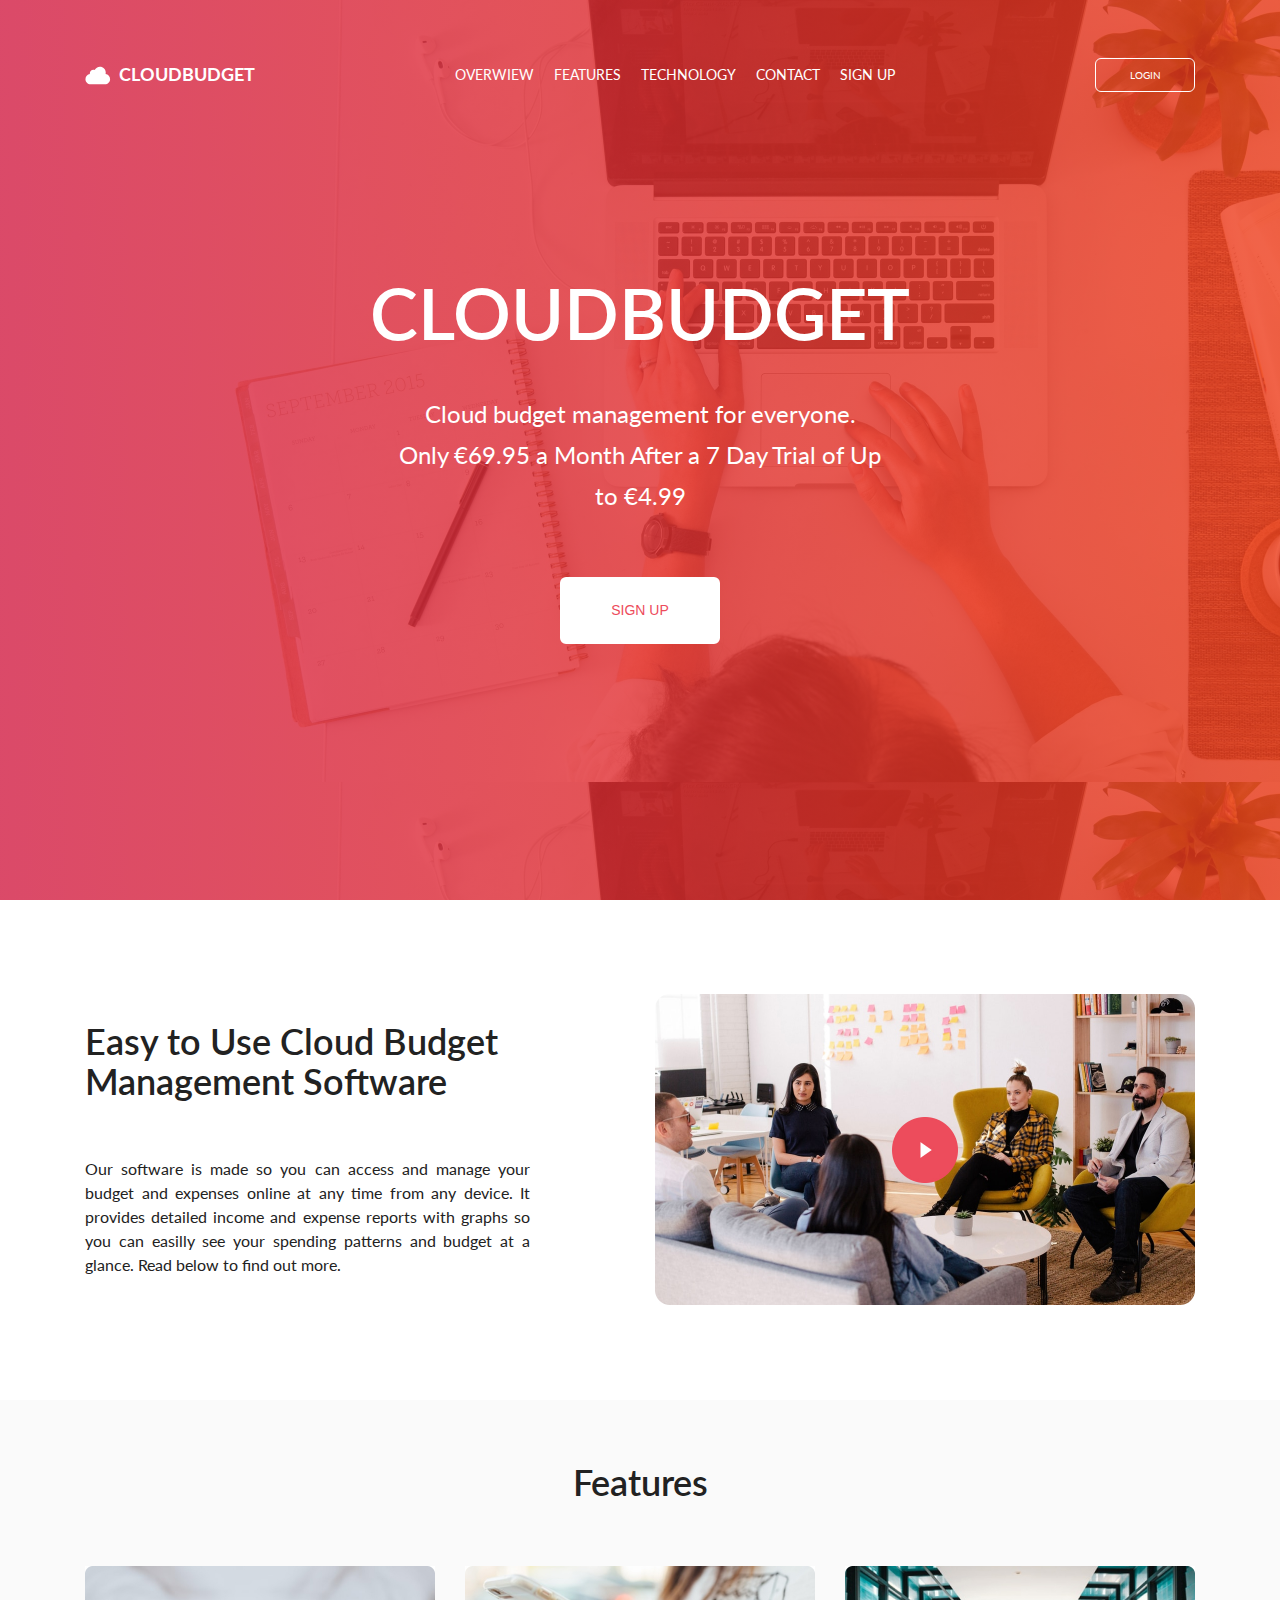
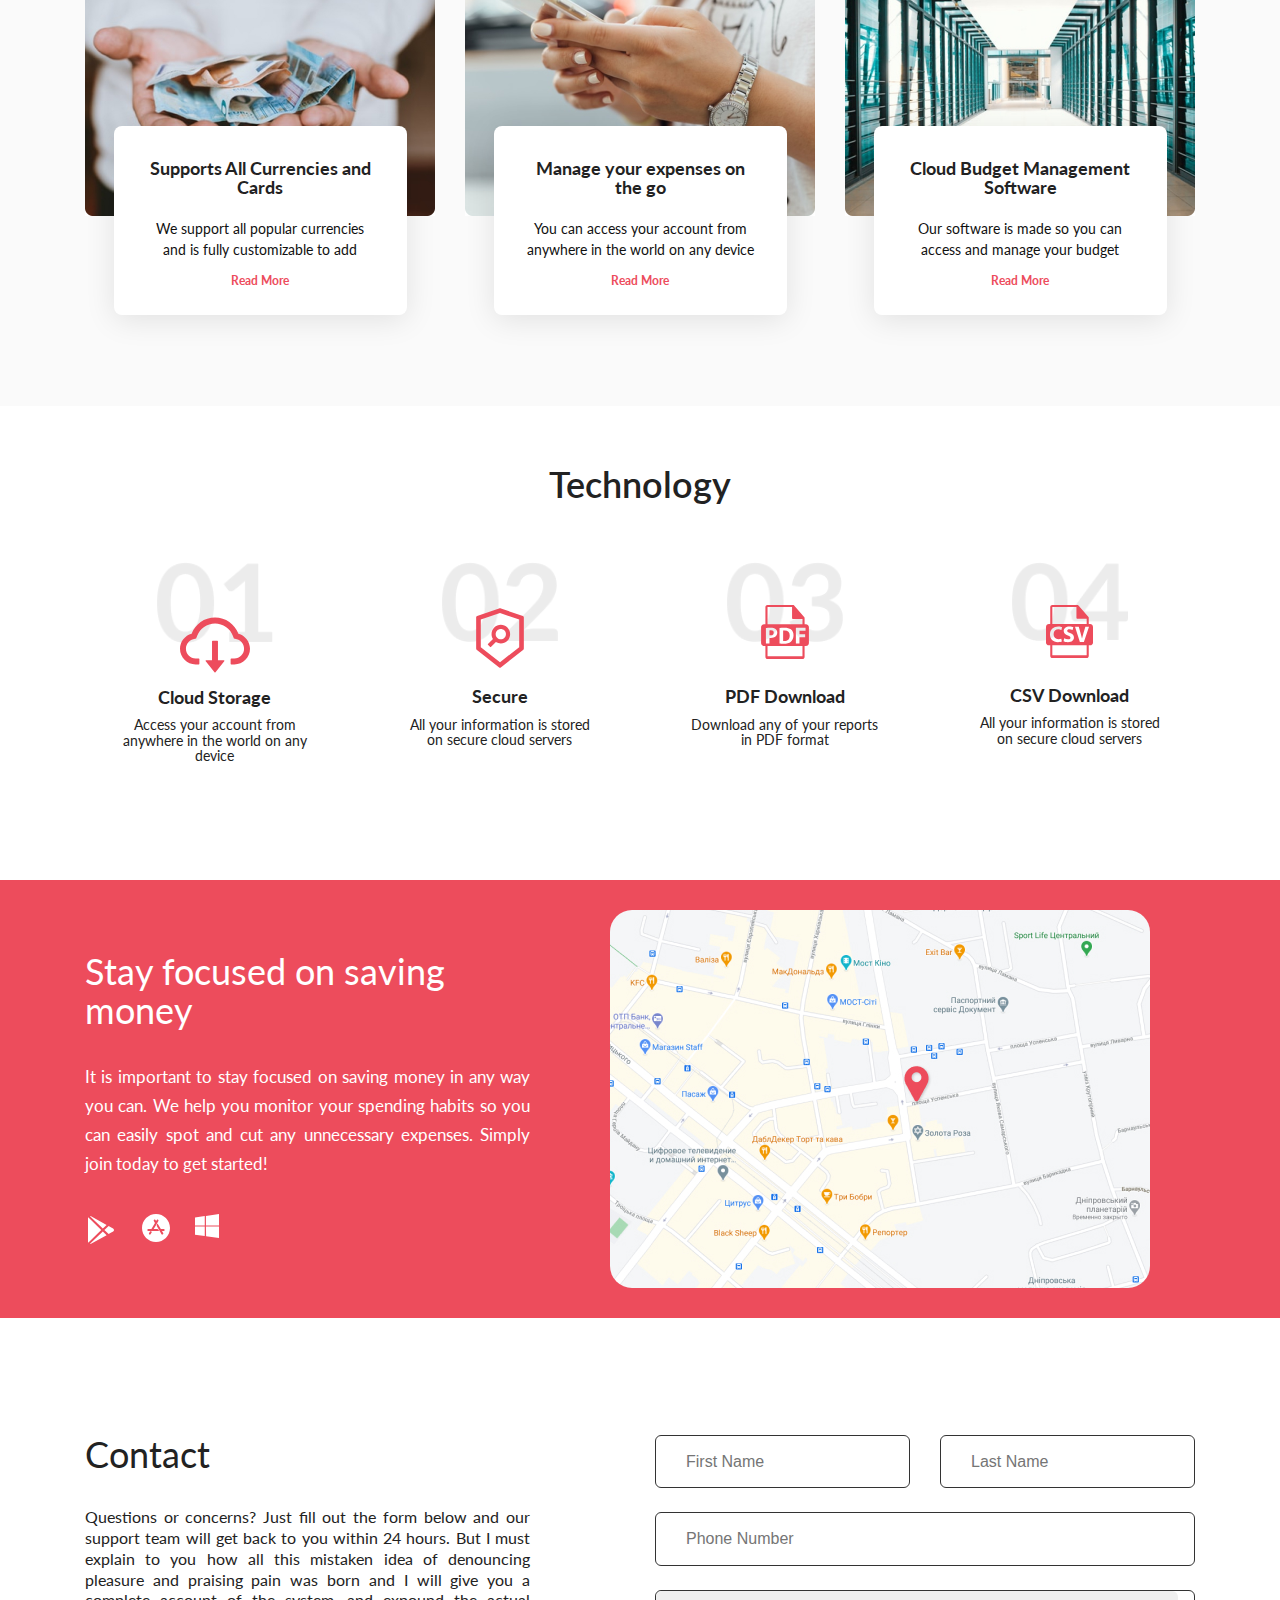
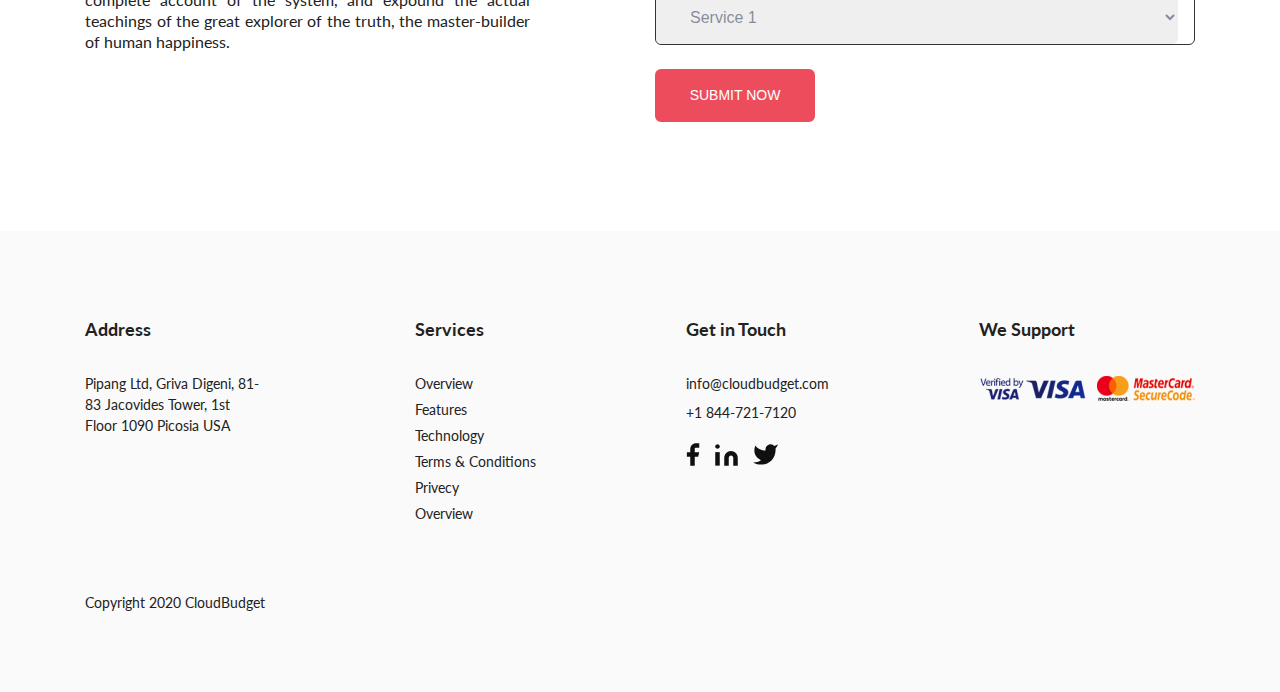
==== src/index.html @ c8123082 "corrected" ====
<!DOCTYPE html>
<html lang = "en">
    <head>
        <meta charset ="UTF-8">
        <title>Cloudbudget</title>
        <link rel="stylesheet" href="css/stylesheet.css">
    </head>
    <body>

<!-- HERO SECTION STARTS -->

        <section class="hero">
            <header class="header__container small-container">
                <nav class="header__navigation">
                    <a class="header__logo-group">
                        <img class="header__logo" src="../images/cuddle.svg" alt="this is logo">
                        <p class="header__logo-text" href="#">
                            Cloudbudget
                        </p>
                    </a>
                    <ul class="header__nav-list">
                        <li class="header__nav-list-item">
                            <a class="header__nav-list-link" href="#">
                                Overwiew
                            </a>
                        </li>
                        <li class="header__nav-list-item">
                            <a class="header__nav-list-link" href="#">
                                Features
                            </a>
                        </li>
                        <li class="header__nav-list-item">
                            <a class="header__nav-list-link" href="#">Technology</a>
                        </li>
                        <li class="header__nav-list-item">
                            <a class="header__nav-list-link" href="#">
                                Contact
                            </a>
                        </li>
                        <li class="header__nav-list-item">
                            <a class="header__nav-list-link" href="#">
                                Sign up
                            </a>
                        </li>
                    </ul>
                    <div class="header__button">
                        <p class="header__button-text">
                            Login
                        </p>
                    </div>
                </nav>
                <div class="header__content">
                    <h1 class="header__title">
                        CloudBudget
                    </h1>
                    <p class="header__content-text">
                        Cloud budget management for everyone. Only €69.95 a Month After a 7 Day Trial of
                        Up to €4.99
                    </p>
                    <button class="header__sign-button">
                        Sign up
                    </button>
                </div>
            </header>
        </section>

<!-- HERO SECTION ENDS -->

<!-- DESCRIPTION SECTION STARTS -->

<section class="description">
    <div class="small-container description__container">
        <div class="description__content">
            <h2 class="description__title">
                Easy to Use Cloud Budget Management Software
            </h2>
            <p class="description__text">
                Our software is made so you can access and manage your budget and expenses online at any time from any device. It provides detailed income and expense reports with graphs so you can easilly see your spending patterns and budget at a glance. Read below to find out more.
            </p>
        </div>
        <img class="description__image" src="../images/video.jpg" alt="this is image">
    </div>
</section>

<!-- DESCRIPTION SECTION ENDS -->

<!-- FEATURES SECTION STARTS -->

<section class="features">
    <div class="container features__container">
        <h1 class="features__title">
            Features
        </h1>
        <ul class="features__cards small-container">
            <li class="features__item">
                <img class="features__card-image" src="../images/money.jpg" alt="this is card-image">
                <div class="features__card-wrapper">
                    <h2 class="features__card-title">
                        Supports All Currencies and Cards
                    </h2>
                    <p class="features__text">
                        We support all popular currencies and is fully customizable to add
                    </p>
                    <a class="features__link" href="#">
                        Read More
                    </a>
                </div>
            </li>
            <li class="features__item">
                <img class="features__card-image" src="../images/hands.jpg" alt="this is card-image">
                <div class="features__card-wrapper">
                    <h2 class="features__card-title">
                        Manage your expenses on the go
                    </h2>
                    <p class="features__text">
                        You can access your account from anywhere in the world on any device
                    </p>
                    <a class="features__link" href="#">
                        Read More
                    </a>
                </div>
            </li>
            <li class="features__item">
                <img class="features__card-image" src="../images/walls.jpg" alt="this is card-image">
                <div class="features__card-wrapper">
                    <h2 class="features__card-title">
                        Cloud Budget Management Software
                    </h2>
                    <p class="features__text">
                        Our software is made so you can access and manage your budget
                    </p>
                    <a class="features__link" href="#">
                        Read More
                    </a>
                </div>
            </li>
        </ul>
    </div>
</section>

<!-- FEATURES SECTION ENDS -->

<!-- TECHNOLOGY SECTION STARTS -->

<section class="technology">
    <div class="small-container technology__container">
        <h1 class="technology__title">
            Technology
        </h1>
        <ul class="technology__list">
            <li class="technology__item">
                <div class="technology__image-group">
                    <img class="technology__image-numb" src="../images/01.png" alt="this is number">
                    <img class="technology__image-icon" src="../images/cloud.svg" alt="this is icon">
                </div>
                <h2 class="technology__card-title">
                    Cloud Storage
                </h2>
                <p class="technology__text">
                    Access your account from anywhere in the world on any device
                </p>
            </li>
            <li class="technology__item">
                <div class="technology__image-group">
                    <img class="technology__image-numb" src="../images/02.png" alt="this is number">
                    <img class="technology__image-icon" src="../images/loop.svg" alt="this is icon">
                </div>
                <h2 class="technology__card-title">
                    Secure
                </h2>
                <p class="technology__text">
                    All your information is stored on secure cloud servers
                </p>
            </li>
            <li class="technology__item">
                <div class="technology__image-group">
                    <img class="technology__image-numb" src="../images/03.png" alt="this is number">
                    <img class="technology__image-icon" src="../images/pdf.svg" alt="this is icon">
                </div>
                <h2 class="technology__card-title">
                    PDF Download
                </h2>
                <p class="technology__text">
                    Download any of your reports in PDF format
                </p>
            </li>
            <li class="technology__item">
                <div class="technology__image-group">
                    <img class="technology__image-numb" src="../images/04.png" alt="this is number">
                    <img class="technology__image-icon" src="../images/csv.svg" alt="this is icon">
                </div>
                <h2 class="technology__card-title">
                    CSV Download
                </h2>
                <p class="technology__text">
                    All your information is stored on secure cloud servers
                </p>
            </li>
        </ul>
    </div>
</section>

<!-- TECHNOLOGY SECTION STARTS -->

<!--LOCATION SECTION STARTS -->

<section class="location">
    <div class="container location__container">
        <div class="location__wrapper small-container">
            <div class="location__content-wrapper">
                <h1 class="location__title">
                    Stay focused on saving money
                </h1>
                <p class="location__text">
                    It is important to stay focused on saving money in any way you can. We help you monitor your spending habits so you can easily spot and cut any unnecessary expenses. Simply join today to get started!
                </p>
                <ul class="location__logo-group">
                    <li class="location__item">
                        <a class="location__item-link" href="#">
                            <img class="location__logo" src="../images/play-market.svg" alt="this is logo">
                        </a>
                    </li>
                    <li class="location__item">
                        <a class="location__item-link" href="#">
                            <img class="location__logo" src="../images/app.svg" alt="this is logo">
                        </a>
                    </li>
                    <li class="location__item">
                        <a class="location__item-link" href="#">
                            <img class="location__logo" src="../images/windows.svg" alt="this is logo">
                        </a>
                    </li>
                </ul>
            </div>
            <img class="location__map" src="../images/map.jpg" alt="this is map">
        </div>
    </div>
</section>

<!--LOCATION SECTION ENDS -->

<!-- CONTACT SECTION STARTS -->

<section class="contact">
    <div class="small-container contact__container">
        <div class="contact__content-wrapper">
            <h1 class="contact__title">
                Contact
            </h1>
            <p class="contact__text">
                Questions or concerns? Just fill out the form below and our support team will get back to you within 24 hours. But I must explain to you how all this mistaken idea of denouncing pleasure and praising pain was born and I will give you a complete account of the system, and expound the actual teachings of the great explorer of the truth, the master-builder of human happiness.
            </p>
        </div>
        <form class="contact__form" method="post">
            <div class="contact__input-name-wrapper">
                <input class="contact__input" type="text" name="name" placeholder="First Name" required>
                <input class="contact__input" type="text" name="lastname" placeholder="Last Name" required>
            </div>
            <input class="contact__input" type="tel" name="phone-number" placeholder="Phone Number" required>
            <div class="contact__select-wrap">
                <select class="contact__select" name="service-type">
                    <option class="contact__opt" value="" disabled>
                        Select Service
                    </option>
                    <option class="contact__opt" value="opt1">
                        Service 1
                    </option>
                    <option class="contact__opt" value="opt2">
                        Service 2
                    </option>
                    <option class="contact__opt" value="opt3">
                        Service 3
                    </option>
                </select>
            </div>
            <button class="contact__button" type="submit">
                Submit Now
            </button>
        </form>
    </div>

</section>

<!-- CONTACT SECTION STARTS -->

<!-- FOOTER SECTIONS STARTS -->

<footer class="footer">
    <div class="container footer__container">
        <div class="wrapper small-container">
            <nav class="footer__navigation">
                <ul class="footer__list">
                    <li class="footer__item">
                        <h2 class="footer__title">
                            Address
                        </h2>
                        <p class="footer__address footer__text">
                            Pipang Ltd, Griva Digeni,
                            81-83 Jacovides Tower, 1st Floor
                            1090 Picosia USA
                        </p>
                    </li>
                    <li class="footer__item">
                        <h2 class="footer__title">
                            Services
                        </h2>
                        <ul class="footer__link-list footer__text">
                            <li class="footer__link-item">
                                <a class="footer__link" href="#">
                                    Overview
                                </a>
                            </li>
                            <li class="footer__link-item">
                                <a class="footer__link" href="#">
                                    Features
                                </a>
                            </li>
                            <li class="footer__link-item">
                                <a class="footer__link" href="#">
                                    Technology
                                </a>
                            </li>
                            <li class="footer__link-item">
                                <a class="footer__link" href="#">
                                    Terms & Conditions
                                </a>
                            </li>
                            <li class="footer__link-item">
                                <a class="footer__link" href="#">
                                    Privecy
                                </a>
                            </li>
                            <li class="footer__link-item">
                                <a class="footer__link" href="#">
                                    Overview
                                </a>
                            </li>
                        </ul>
                    </li>
                    <li class="footer__item">
                        <h2 class="footer__title">
                            Get in Touch
                        </h2>
                        <a class="footer__link-mail footer__text" href="mailto:info@cloudbudget.com">
                            info@cloudbudget.com
                        </a>
                        <a class="footer__link-tel footer__text" href="tel:+1 844-721-7120">
                            +1 844-721-7120
                        </a>
                        <ul class="footer__socials-list">
                            <li class="footer__socials-item">
                                <a class="footer__socials-link" href="#">
                                    <img class="footer__socials-logo" src="../images/facebook.svg" alt="this is logo">
                                </a>
                            </li>
                            <li class="footer__socials-item">
                                <a class="footer__socials-link" href="#">
                                    <img class="footer__socials-logo" src="../images/linkedin.svg" alt="this is logo">
                                </a>
                            </li>
                            <li class="footer__socials-item">
                                <a class="footer__socials-link" href="#">
                                    <img class="footer__socials-logo" src="../images/twitter.svg" alt="this is logo">
                                </a>
                            </li>
                        </ul>
                    </li>
                    <li class="footer__item">
                        <h2 class="footer__title">
                            We Support
                        </h2>
                        <img class="footer__support-logo" src="../images/support-companies.png" alt="this is image">
                    </li>
                </ul>
            </nav>
            <p class="footer__license footer__text">
                Copyright 2020 CloudBudget
            </p>
        </div>
    </div>
</footer>

<!-- FOOTER SECTIONS ENDS -->

    </body>
</html>
---- src/css/stylesheet.css ----
@import "reset.css";
@import url('https://fonts.googleapis.com/css2?family=Lato:wght@400;700&display=swap');
@import "general.css";
@import "hero.css";
@import "description.css";
@import "features.css";
@import "technology.css";
@import "location.css";
@import "contact.css";
@import "footer.css";
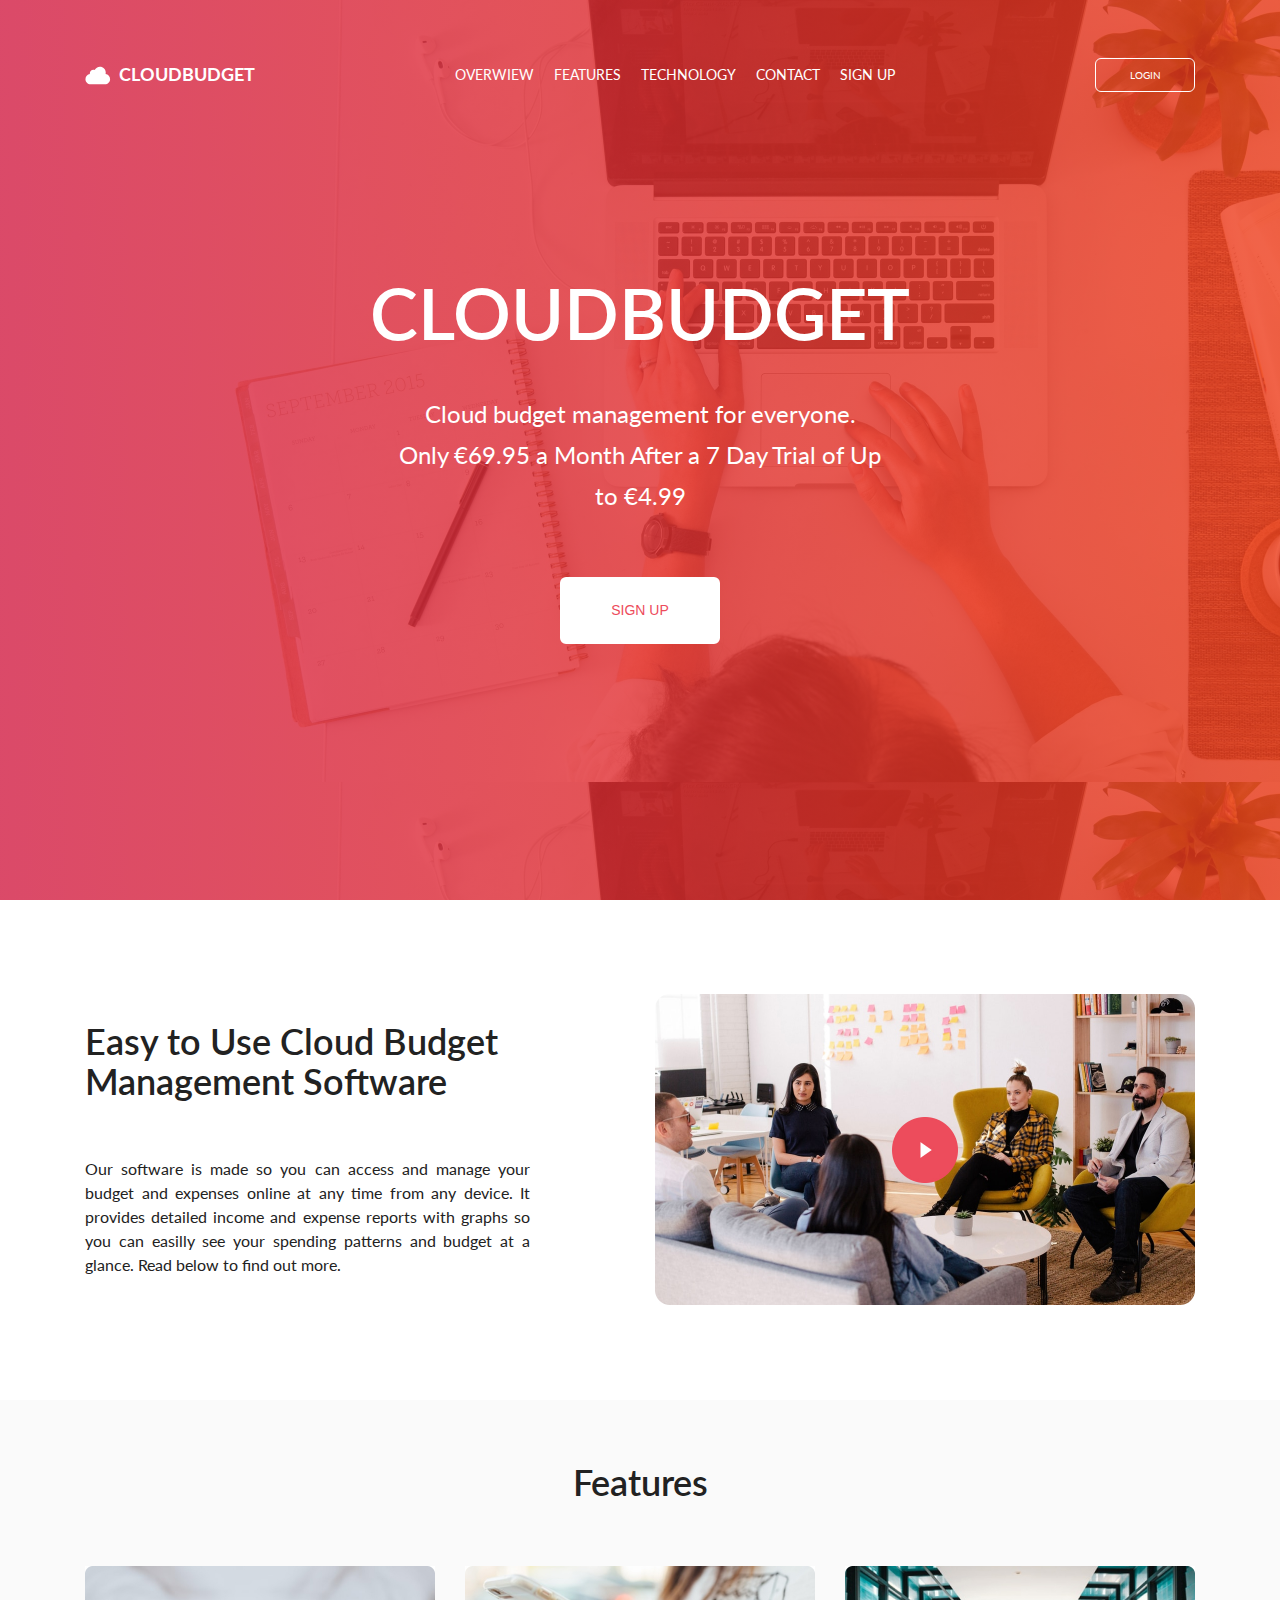
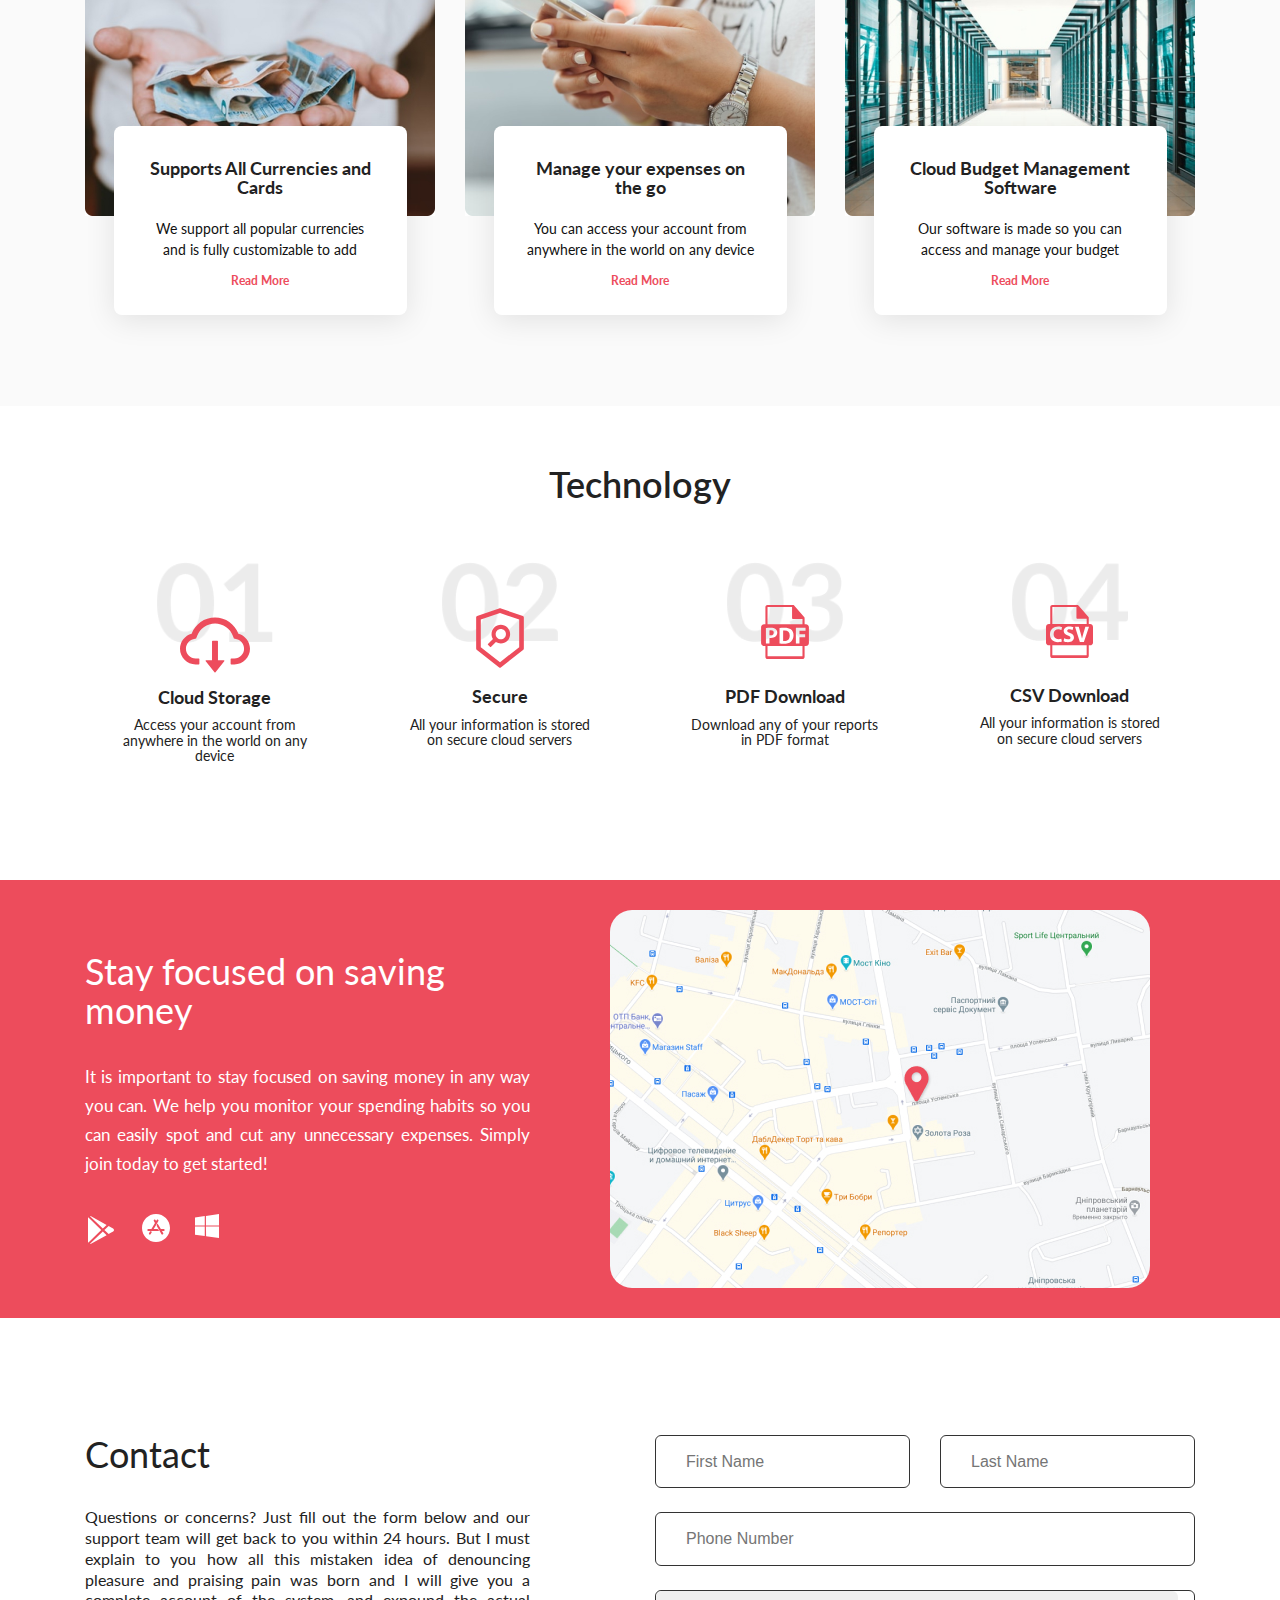
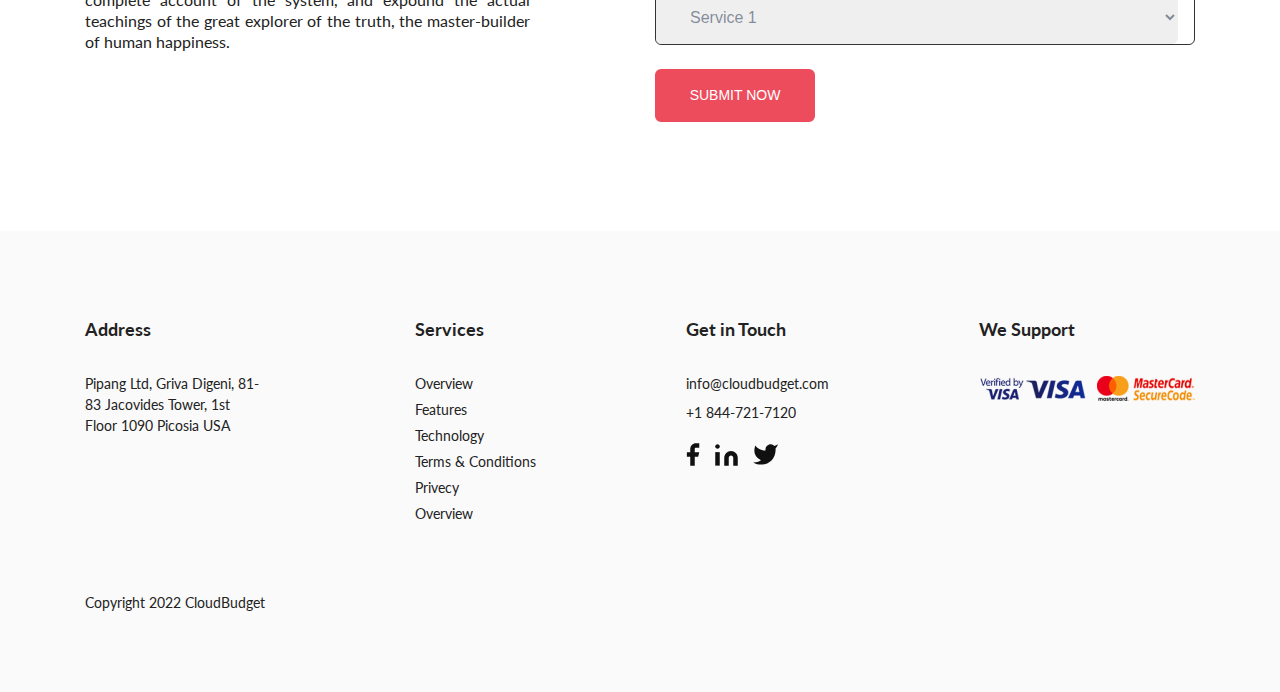
==== commit dfa00807: "finish" ====
--- a/src/index.html
+++ b/src/index.html
@@ -20,25 +20,27 @@
                     </a>
                     <ul class="header__nav-list">
                         <li class="header__nav-list-item">
-                            <a class="header__nav-list-link" href="#">
+                            <a class="header__nav-list-link" href="#description">
                                 Overwiew
                             </a>
                         </li>
                         <li class="header__nav-list-item">
-                            <a class="header__nav-list-link" href="#">
+                            <a class="header__nav-list-link" href="#features">
                                 Features
                             </a>
                         </li>
                         <li class="header__nav-list-item">
-                            <a class="header__nav-list-link" href="#">Technology</a>
-                        </li>
-                        <li class="header__nav-list-item">
-                            <a class="header__nav-list-link" href="#">
+                            <a class="header__nav-list-link" href="#technology">
+                                Technology
+                            </a>
+                        </li>
+                        <li class="header__nav-list-item">
+                            <a class="header__nav-list-link" href="#contact">
                                 Contact
                             </a>
                         </li>
                         <li class="header__nav-list-item">
-                            <a class="header__nav-list-link" href="#">
+                            <a class="header__nav-list-link" href="#signup">
                                 Sign up
                             </a>
                         </li>
@@ -57,7 +59,7 @@
                         Cloud budget management for everyone. Only €69.95 a Month After a 7 Day Trial of
                         Up to €4.99
                     </p>
-                    <button class="header__sign-button">
+                    <button class="header__sign-button" id="signup">
                         Sign up
                     </button>
                 </div>
@@ -68,7 +70,7 @@
 
 <!-- DESCRIPTION SECTION STARTS -->
 
-<section class="description">
+<section class="description" id="description">
     <div class="small-container description__container">
         <div class="description__content">
             <h2 class="description__title">
@@ -86,7 +88,7 @@
 
 <!-- FEATURES SECTION STARTS -->
 
-<section class="features">
+<section class="features" id="features">
     <div class="container features__container">
         <h1 class="features__title">
             Features
@@ -142,7 +144,7 @@
 
 <!-- TECHNOLOGY SECTION STARTS -->
 
-<section class="technology">
+<section class="technology" id="technology">
     <div class="small-container technology__container">
         <h1 class="technology__title">
             Technology
@@ -241,7 +243,7 @@
 
 <!-- CONTACT SECTION STARTS -->
 
-<section class="contact">
+<section class="contact" id="contact">
     <div class="small-container contact__container">
         <div class="contact__content-wrapper">
             <h1 class="contact__title">
@@ -374,7 +376,7 @@
                 </ul>
             </nav>
             <p class="footer__license footer__text">
-                Copyright 2020 CloudBudget
+                Copyright 2022 CloudBudget
             </p>
         </div>
     </div>
